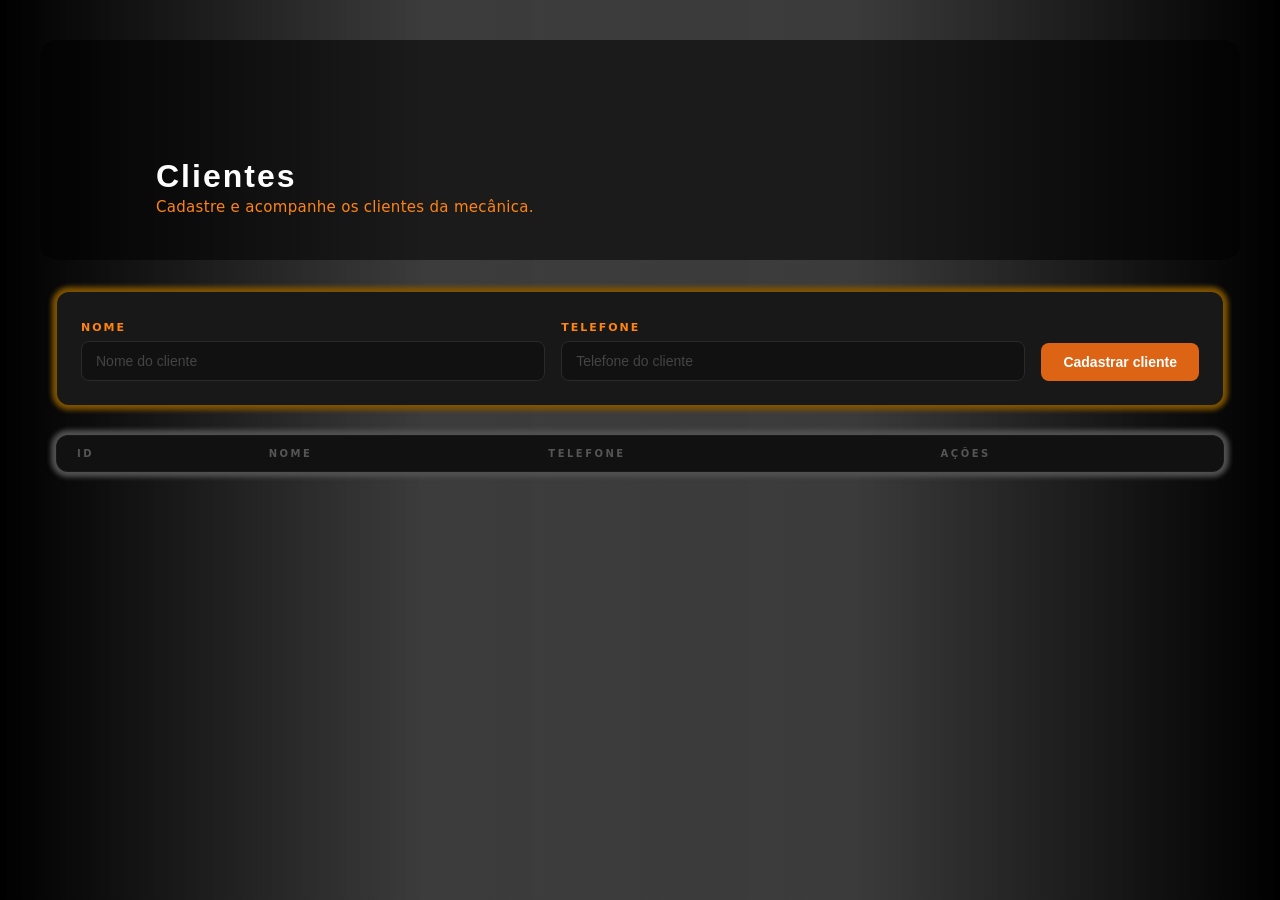
==== agendamentos.html @ 7097a28f "nav bar começada" ====
<!DOCTYPE html>
    <html lang="pt-BR">
    <head>
        <meta charset="UTF-8">
        <meta name="viewport" content="width=device-width, initial-scale=1.0">
        <title>Agendamentos</title>
        <link rel="stylesheet" href="assets/css/agendamentos.css">
    </head>
    <body>
        <div id="all">
            <div class="banner">
                <div class="banner-overlay"></div>
                    <div class="banner-content">
                        <h1 class="clientes-title">Clientes</h1>
                        <p class="clientes-subtitle">Cadastre e acompanhe os clientes da mecânica.</p>
                    </div>
            </div>
        
                </div>
        
                <div class="form-card">
                    <div class="campo">
                        <div>
                            <label for="nome">Nome</label>
                        </div>
                        <div>
                            <input type="text" id="nome" name="nome" placeholder="Nome do cliente">
                        </div>
                    </div>
        
                    <div class="campo">
                        <div>
                            <label for="telefone">Telefone</label>
                        </div>
                        <input type="tel" id="telefone" name="telefone" placeholder="Telefone do cliente">
                    </div>
        
                    <button id="botao-cadastrar">Cadastrar cliente</button>
                </div>
        
                <table id="tabela-clientes">
                    <thead>
                        <tr>
                            <th>ID</th>
                            <th>Nome</th>
                            <th>Telefone</th>
                            <th>Ações</th>
                        </tr>
                    </thead>
        
                    <tbody id="clientes">
                        <tr>
                            <td>1</td>
                            <td>Alimentacao</td>
                            <td>(00) 00000-0000</td>
                            <td>
                                <button class="botoes botao-editar">Editar</button>
                                <button class="botoes botao-apagar">Apagar</button>
                            </td>
                        </tr>
                    </tbody>
                </table>
            </div>
            
            <dialog id="modal">
                <div class="modal-conteudo">
                    <h2>⚠️</h2>
                    <p>APAGAR O CLIENTE?</p>
                    
                    <button id="fechar-modal">Cancelar</button>
                    <button id="confirmar-modal">Confirmar</button>
                </div>
            </dialog>
        
            <script src="assets/js/agendamentos.js"></script>
        </div>
    </body>
    </html>
---- assets/css/agendamentos.css ----
* {
  box-sizing: border-box;
  margin: 0;
  padding: 0;
}

body {
  font-family: system-ui, sans-serif;
  background: linear-gradient(to left, #000000, #202020e0, #232323e2, #000000);
  padding: 40px;
  color: #e8ddd0;
}


.banner {
  position: relative;
  height: 220px;
  background-image: url('https://img.magnific.com/fotos-gratis/trabalhador-de-servico-de-carro-muscular-reparando-o-veiculo_146671-19605.jpg?semt=ais_hybrid&w=740&q=80');
  background-size: cover;
  background-position: center;
  border-radius: 16px;
  margin-bottom: 32px;
}

.banner-overlay {
  position: absolute;
  inset: 0;
  background: rgba(0, 0, 0, 0.55);
  border-radius: 16px;
}

.banner-content {
  font-size: 100px;
  position: absolute;
  margin-top: 100px;
  margin-left: 100px;
}

.banner-content .clientes-title {
  font-size: 32px;
  font-weight: 600;
  color: #ffffff;

}

.banner-content .clientes-subtitle {
  font-size: 15px;
  color: #ff8411;
  margin-top: 6px;
}

.clientes-title {
  font-family: 'Bebas Neue', sans-serif;
  font-size: 52px;
  letter-spacing: 2px;
  color: #6b3d04;
  line-height: 1;
}

.clientes-subtitle {
  font-size: 13px;
  color: #dc6414;
  margin-top: 4px;
  letter-spacing: 0.3px;
}

.form-card {
  display: grid;
  grid-template-columns: 1fr 1fr auto;
  gap: 16px;
  align-items: flex-end;
  background: #181818;
  box-shadow: 0 0 5px 5px rgb(127, 83, 1);
  border-radius: 12px;
  padding: 24px;
  margin-bottom: 30px;
  margin-left: 17px;
  margin-right: 17px;
}

.campo {
  display: flex;
  flex-direction: column;
  gap: 6px;
}

.campo label {
  font-size: 11px;
  font-weight: 600;
  letter-spacing: 2px;
  text-transform: uppercase;
  color: #ff8411;
}

.campo input {
  background: #111;
  border: 1px solid #2a2a2a;
  border-radius: 8px;
  padding: 11px 14px;
  font-size: 14px;
  color: #ffffff;
  font-family: 'DM Sans', sans-serif;
  outline: none;
  transition: border-color 0.2s;
  width: 100%;
}

.campo input::placeholder {
  color: #444;
}

.campo input:focus {
  border-color: #dc6414;
}

#botao-cadastrar {
  background: #dc6414;
  color: #fff;
  border: none;
  border-radius: 8px;
  padding: 11px 22px;
  font-size: 14px;
  font-weight: 600;
  font-family: 'DM Sans', sans-serif;
  cursor: pointer;
  white-space: nowrap;
  transition: background 0.15s, transform 0.1s;
}

#botao-cadastrar:hover {
  background: #c25510;
}

#botao-cadastrar:active {
  transform: scale(0.97);
}

#tabela-clientes {
  width: calc(100% - 64px);
  margin: 0 32px 32px;
  border-collapse: collapse;
  background: #181818;
  border: 1px solid #2a2a2a;
  border-radius: 12px;
  overflow: hidden;
  box-shadow: 0 0 5px 5px rgb(81, 81, 81);
}

#tabela-clientes thead {
  background: #111;
}

#tabela-clientes thead th {
  padding: 12px 20px;
  text-align: left;
  font-size: 10px;
  font-weight: 600;
  letter-spacing: 2.5px;
  text-transform: uppercase;
  color: #555;
  border-bottom: 1px solid #2a2a2a;
}

#tabela-clientes tbody tr {
  border-bottom: 1px solid #1e1e1e;
  transition: background 0.15s;

}

#tabela-clientes tbody tr {
  border-bottom: none;
}

#tabela-clientes tbody tr:hover {
  background: #434343;
}

#tabela-clientes tbody td {
  padding: 0 20px;
  height: 56px;
  font-size: 14px;
  color: #e8e0d5;
  vertical-align: middle;
}


.botao-editar,
.botao-apagar {
  background: transparent;
  border: 1px solid #333;
  border-radius: 6px;
  padding: 5px 12px;
  font-size: 12px;
  font-weight: 500;
  color: #aaa;
  cursor: pointer;
  font-family: 'DM Sans', sans-serif;
  transition: border-color 0.15s, color 0.15s, background 0.15s;
  margin-right: 6px;
}

.botao-editar{
  border-color: #dc6414;
  background-color: #dc6414;
  color: black;
}

.botao-apagar{
  background-color: red;
  color: black;
}

#tabela-clientes {
  width: calc(100% - 32px);
  margin: 0 16px 24px;
}

.banner {
  padding: 20px 16px;
}

.clientes-title {
  font-size: 40px;
}

dialog::backdrop {
  background-color: rgba(0, 0, 0, 0.65);
}

dialog {
  border: none;
  height: 40vh;
  border-radius: 8px;
  padding: 0;
  position: fixed;
  inset: 0;
  margin: auto;
  background: #181818;
  color: #e8e0d5;
  box-shadow: 0 3px 7px 7px #d7b408;
  width: 60%;
  width: 90%;
  max-width: 400px;
}


.modal-conteudo {
  padding: 20px;
  font-size: 21.5px;
  text-align: center;
  align-items: center;
  font-family: sans-serif;
  height: 30vh;
}

.modal-conteudo h2 {
  padding: 15px;
  color: #da0808;
  font-size: 65px;
  margin-bottom: 15px;
}

.modal-conteudo button {
  margin-top: 35px;
  padding: 10px 20px 10px;
  color: white;
  border: none;
  border-radius: 8px;
  cursor: pointer;
}

#confirmar-modal {
  padding: 15px;
  background-color: #ad0707;
}

#fechar-modal {
  padding: 15px;
  background-color: #272626;

}
tbody tr:nth-child(even) {
  background-image: linear-gradient(to top, #1d1d1d,#1d1d1d,#1d1d1d);
}
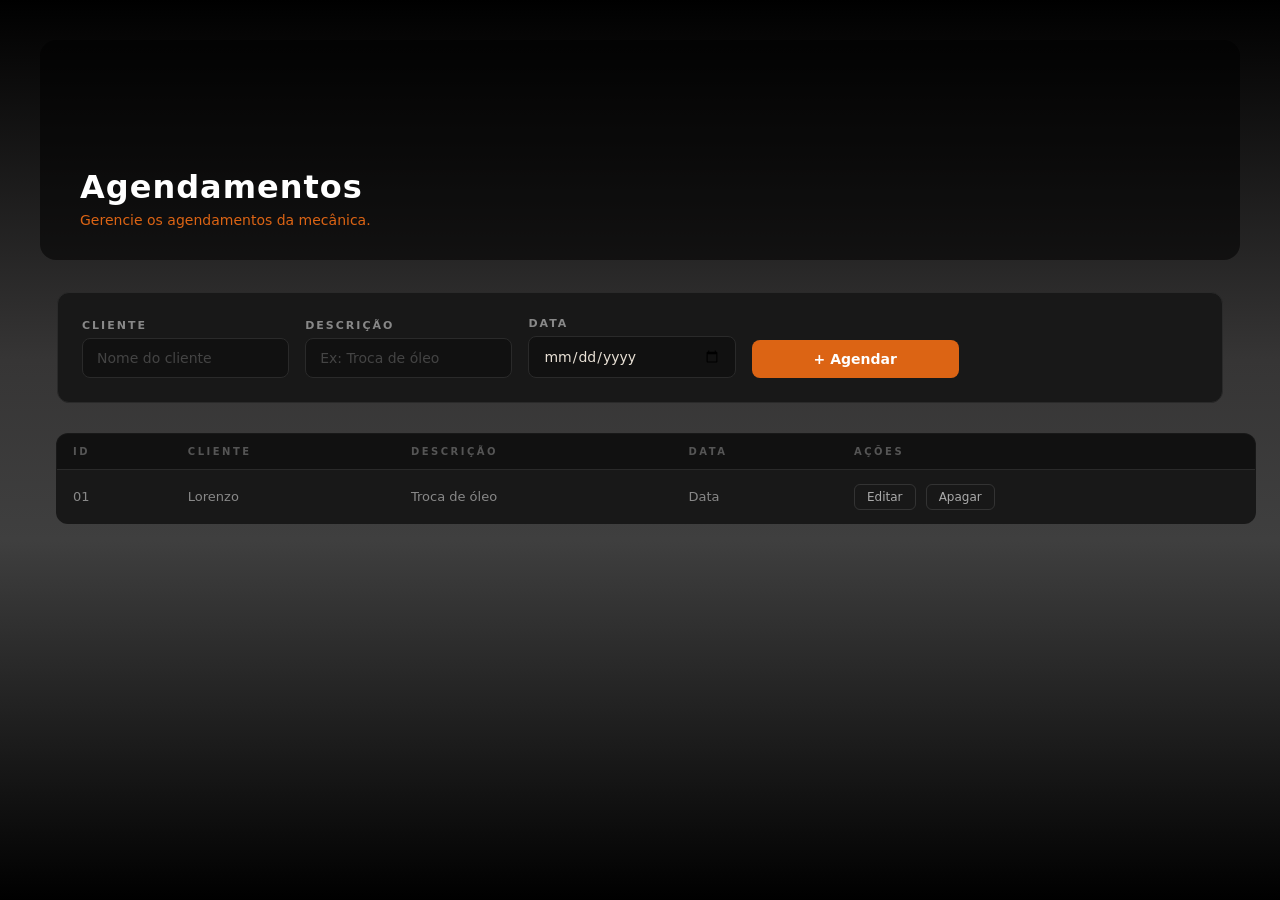
==== commit 9048aade: "pagina agendamentos começada" ====
--- a/agendamentos.html
+++ b/agendamentos.html
@@ -1,78 +1,66 @@
-    <!DOCTYPE html>
-    <html lang="pt-BR">
-    <head>
-        <meta charset="UTF-8">
-        <meta name="viewport" content="width=device-width, initial-scale=1.0">
-        <title>Agendamentos</title>
-        <link rel="stylesheet" href="assets/css/agendamentos.css">
-    </head>
-    <body>
-        <div id="all">
-            <div class="banner">
-                <div class="banner-overlay"></div>
-                    <div class="banner-content">
-                        <h1 class="clientes-title">Clientes</h1>
-                        <p class="clientes-subtitle">Cadastre e acompanhe os clientes da mecânica.</p>
-                    </div>
+<!DOCTYPE html>
+<html lang="pt-BR">
+<head>
+    <meta charset="UTF-8">
+    <meta name="viewport" content="width=device-width, initial-scale=1.0">
+    <title>Agendamentos</title>
+    <link rel="stylesheet" href="assets/css/agendamentos.css">
+</head>
+<body>
+    <div id="all">
+        <div class="banner">
+            <div class="banner-overlay"></div>
+            <div class="banner-content">
+                <h1 class="agendamentos-title">Agendamentos</h1>
+                <p class="agendamentos-subtitle">Gerencie os agendamentos da mecânica.</p>
             </div>
-        
-                </div>
-        
-                <div class="form-card">
-                    <div class="campo">
-                        <div>
-                            <label for="nome">Nome</label>
-                        </div>
-                        <div>
-                            <input type="text" id="nome" name="nome" placeholder="Nome do cliente">
-                        </div>
-                    </div>
-        
-                    <div class="campo">
-                        <div>
-                            <label for="telefone">Telefone</label>
-                        </div>
-                        <input type="tel" id="telefone" name="telefone" placeholder="Telefone do cliente">
-                    </div>
-        
-                    <button id="botao-cadastrar">Cadastrar cliente</button>
-                </div>
-        
-                <table id="tabela-clientes">
-                    <thead>
-                        <tr>
-                            <th>ID</th>
-                            <th>Nome</th>
-                            <th>Telefone</th>
-                            <th>Ações</th>
-                        </tr>
-                    </thead>
-        
-                    <tbody id="clientes">
-                        <tr>
-                            <td>1</td>
-                            <td>Alimentacao</td>
-                            <td>(00) 00000-0000</td>
-                            <td>
-                                <button class="botoes botao-editar">Editar</button>
-                                <button class="botoes botao-apagar">Apagar</button>
-                            </td>
-                        </tr>
-                    </tbody>
-                </table>
+        </div>
+
+        <div class="form-card">
+            <div class="campo">
+                <label for="cliente">Cliente</label>
+                <input type="text" id="cliente" name="cliente" placeholder="Nome do cliente">
             </div>
-            
-            <dialog id="modal">
-                <div class="modal-conteudo">
-                    <h2>⚠️</h2>
-                    <p>APAGAR O CLIENTE?</p>
-                    
-                    <button id="fechar-modal">Cancelar</button>
-                    <button id="confirmar-modal">Confirmar</button>
-                </div>
-            </dialog>
-        
-            <script src="assets/js/agendamentos.js"></script>
+
+            <div class="campo">
+                <label for="descricao">Descrição</label>
+                <input type="text" id="descricao" name="descricao" placeholder="Ex: Troca de óleo">
+            </div>
+
+            <div class="campo">
+                <label for="data">Data</label>
+                <input type="date" id="data" name="data" placeholder="Ex: 26/10/2026">
+            </div>
+
+
+            <button id="botao-agendar">+ Agendar</button>
         </div>
-    </body>
-    </html>+
+        <table id="tabela-agendamentos">
+            <thead>
+                <tr>
+                    <th>ID</th>
+                    <th>Cliente</th>
+                    <th>Descrição</th>
+                    <th>Data</th>
+
+                    <th>Ações</th>
+                </tr>
+            </thead>
+            <tbody id="agendamentos">
+                <tr>
+                    <td class="col-id">01</td>
+                    <td class="col-nome">Lorenzo</td>
+                    <td class="col-servico">Troca de óleo</td>
+                    <td>Data</td>
+                    <td>
+                        <button class="botao-editar">Editar</button>
+                        <button class="botao-apagar">Apagar</button>
+                    </td>
+                </tr>
+        </table>
+    </div>
+
+    <script src="assets/js/agendamentos.js"></script>
+</body>
+</html>
--- a/assets/css/agendamentos.css
+++ b/assets/css/agendamentos.css
@@ -6,11 +6,11 @@
 
 body {
   font-family: system-ui, sans-serif;
-  background: linear-gradient(to left, #000000, #202020e0, #232323e2, #000000);
+  background: linear-gradient(to bottom, #000000 0%, #363535 40%, #3f3f3f 60%, #000000 100%);
+  min-height: 100vh;
   padding: 40px;
   color: #e8ddd0;
 }
-
 
 .banner {
   position: relative;
@@ -30,47 +30,31 @@
 }
 
 .banner-content {
-  font-size: 100px;
   position: absolute;
-  margin-top: 100px;
-  margin-left: 100px;
-}
-
-.banner-content .clientes-title {
+  bottom: 32px;
+  left: 40px;
+}
+
+.agendamentos-title {
   font-size: 32px;
-  font-weight: 600;
+  font-weight: 700;
   color: #ffffff;
-
-}
-
-.banner-content .clientes-subtitle {
-  font-size: 15px;
-  color: #ff8411;
+  letter-spacing: 1px;
+}
+
+.agendamentos-subtitle {
+  font-size: 14px;
+  color: #dc6414;
   margin-top: 6px;
-}
-
-.clientes-title {
-  font-family: 'Bebas Neue', sans-serif;
-  font-size: 52px;
-  letter-spacing: 2px;
-  color: #6b3d04;
-  line-height: 1;
-}
-
-.clientes-subtitle {
-  font-size: 13px;
-  color: #dc6414;
-  margin-top: 4px;
-  letter-spacing: 0.3px;
 }
 
 .form-card {
   display: grid;
-  grid-template-columns: 1fr 1fr auto;
+  grid-template-columns: 1fr 1fr 1fr 1fr 1fr auto;
   gap: 16px;
   align-items: flex-end;
   background: #181818;
-  box-shadow: 0 0 5px 5px rgb(127, 83, 1);
+  border: 1px solid #2a2a2a;
   border-radius: 12px;
   padding: 24px;
   margin-bottom: 30px;
@@ -89,7 +73,7 @@
   font-weight: 600;
   letter-spacing: 2px;
   text-transform: uppercase;
-  color: #ff8411;
+  color: #888;
 }
 
 .campo input {
@@ -98,11 +82,12 @@
   border-radius: 8px;
   padding: 11px 14px;
   font-size: 14px;
-  color: #ffffff;
-  font-family: 'DM Sans', sans-serif;
+  color: #e8e0d5;
+  font-family: system-ui, sans-serif;
   outline: none;
   transition: border-color 0.2s;
   width: 100%;
+  appearance: none;
 }
 
 .campo input::placeholder {
@@ -113,7 +98,7 @@
   border-color: #dc6414;
 }
 
-#botao-cadastrar {
+#botao-agendar {
   background: #dc6414;
   color: #fff;
   border: none;
@@ -121,37 +106,36 @@
   padding: 11px 22px;
   font-size: 14px;
   font-weight: 600;
-  font-family: 'DM Sans', sans-serif;
+  font-family: system-ui, sans-serif;
   cursor: pointer;
-  white-space: nowrap;
-  transition: background 0.15s, transform 0.1s;
-}
-
-#botao-cadastrar:hover {
+  transition: background 0.15s, transform 0.4s;
+}
+
+#botao-agendar:hover {
   background: #c25510;
-}
-
-#botao-cadastrar:active {
+  transform: scale(1.05);
+}
+
+#botao-agendar:active {
   transform: scale(0.97);
 }
 
-#tabela-clientes {
-  width: calc(100% - 64px);
-  margin: 0 32px 32px;
+#tabela-agendamentos {
+  width: 100%;
+  margin: 0 16px 24px;
   border-collapse: collapse;
   background: #181818;
   border: 1px solid #2a2a2a;
   border-radius: 12px;
   overflow: hidden;
-  box-shadow: 0 0 5px 5px rgb(81, 81, 81);
-}
-
-#tabela-clientes thead {
+}
+
+#tabela-agendamentos thead tr{
   background: #111;
 }
 
-#tabela-clientes thead th {
-  padding: 12px 20px;
+#tabela-agendamentos thead th {
+  padding: 12px 16px;
   text-align: left;
   font-size: 10px;
   font-weight: 600;
@@ -161,26 +145,39 @@
   border-bottom: 1px solid #2a2a2a;
 }
 
-#tabela-clientes tbody tr {
+#tabela-agendamentos tbody tr {
   border-bottom: 1px solid #1e1e1e;
   transition: background 0.15s;
-
-}
-
-#tabela-clientes tbody tr {
+}
+
+#tabela-agendamentos tbody tr {
   border-bottom: none;
 }
 
-#tabela-clientes tbody tr:hover {
-  background: #434343;
-}
-
-#tabela-clientes tbody td {
-  padding: 0 20px;
-  height: 56px;
-  font-size: 14px;
-  color: #e8e0d5;
+#tabela-agendamentos tbody tr:hover {
+  background: #1d1d1d;
+}
+
+#tabela-agendamentos tbody td {
+  padding: 0 16px;
+  height: 54px;
+  font-size: 13px;
+  color: #888;
   vertical-align: middle;
+}
+
+.col-id {
+  color: #555 ;
+  font-variant-numeric: tabular-nums;
+}
+
+.col-nome {
+  color: #e8e0d5 ;
+  font-weight: 500;
+}
+
+.col-servico {
+  color: #dc6414 ;
 }
 
 
@@ -194,92 +191,18 @@
   font-weight: 500;
   color: #aaa;
   cursor: pointer;
-  font-family: 'DM Sans', sans-serif;
+  font-family: system-ui, sans-serif;
   transition: border-color 0.15s, color 0.15s, background 0.15s;
   margin-right: 6px;
 }
 
-.botao-editar{
+.botao-editar:hover {
   border-color: #dc6414;
-  background-color: #dc6414;
-  color: black;
-}
-
-.botao-apagar{
-  background-color: red;
-  color: black;
-}
-
-#tabela-clientes {
-  width: calc(100% - 32px);
-  margin: 0 16px 24px;
-}
-
-.banner {
-  padding: 20px 16px;
-}
-
-.clientes-title {
-  font-size: 40px;
-}
-
-dialog::backdrop {
-  background-color: rgba(0, 0, 0, 0.65);
-}
-
-dialog {
-  border: none;
-  height: 40vh;
-  border-radius: 8px;
-  padding: 0;
-  position: fixed;
-  inset: 0;
-  margin: auto;
-  background: #181818;
-  color: #e8e0d5;
-  box-shadow: 0 3px 7px 7px #d7b408;
-  width: 60%;
-  width: 90%;
-  max-width: 400px;
-}
-
-
-.modal-conteudo {
-  padding: 20px;
-  font-size: 21.5px;
-  text-align: center;
-  align-items: center;
-  font-family: sans-serif;
-  height: 30vh;
-}
-
-.modal-conteudo h2 {
-  padding: 15px;
-  color: #da0808;
-  font-size: 65px;
-  margin-bottom: 15px;
-}
-
-.modal-conteudo button {
-  margin-top: 35px;
-  padding: 10px 20px 10px;
-  color: white;
-  border: none;
-  border-radius: 8px;
-  cursor: pointer;
-}
-
-#confirmar-modal {
-  padding: 15px;
-  background-color: #ad0707;
-}
-
-#fechar-modal {
-  padding: 15px;
-  background-color: #272626;
-
-}
-tbody tr:nth-child(even) {
-  background-image: linear-gradient(to top, #1d1d1d,#1d1d1d,#1d1d1d);
-}
-
+  color: #dc6414;
+}
+
+.botao-apagar:hover {
+  border-color: #e24b4a;
+  color: #e24b4a;
+  background: rgba(226, 75, 74, 0.06);
+}
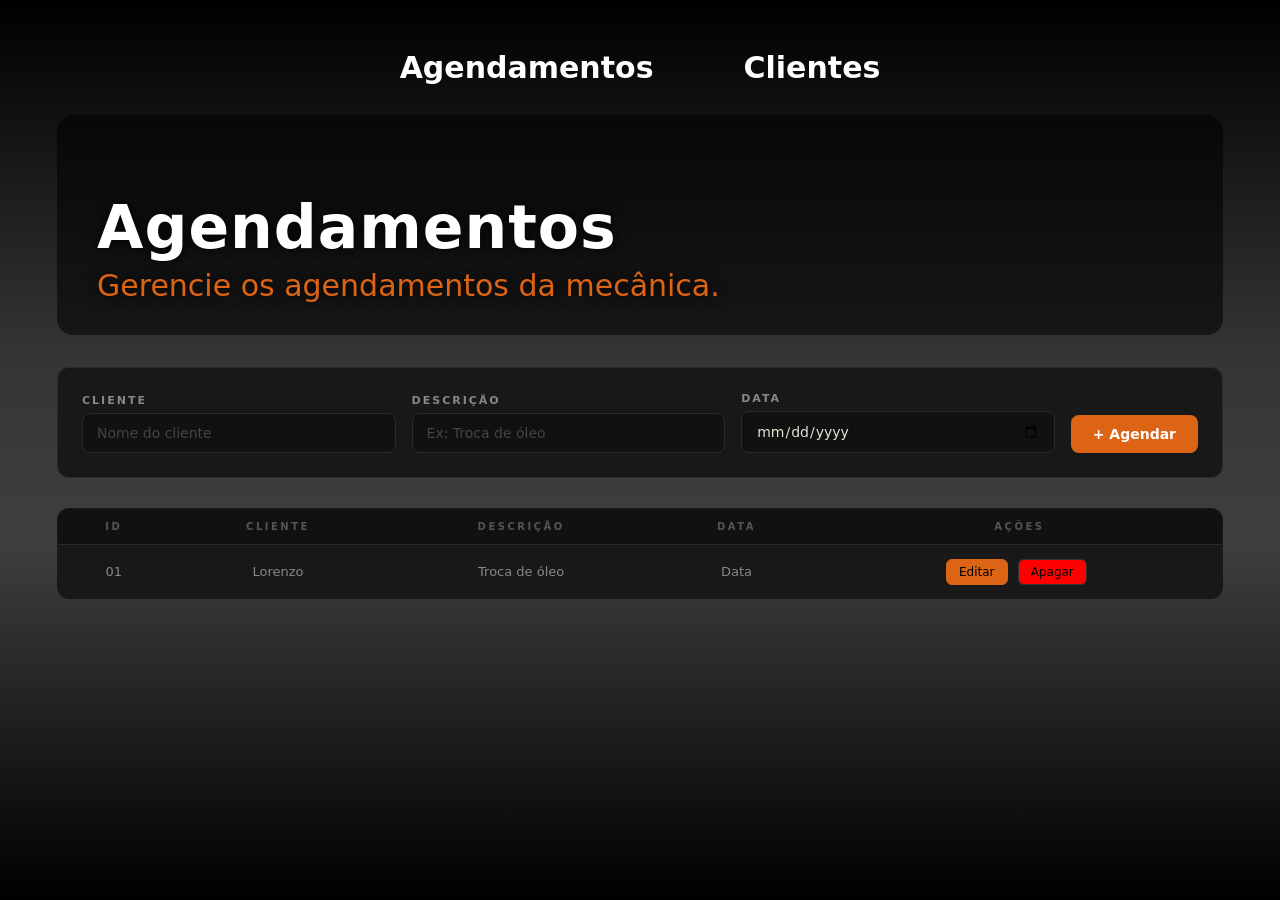
==== commit a6fa85dc: "ajeitado navbar" ====
--- a/agendamentos.html
+++ b/agendamentos.html
@@ -8,6 +8,12 @@
 </head>
 <body>
     <div id="all">
+
+        <div class="nav-bar">
+            <a href="agendamentos.html" class="agendamentos">Agendamentos</a>
+            <a href="clientes.html" class="clientes">Clientes</a>
+        </div>
+        
         <div class="banner">
             <div class="banner-overlay"></div>
             <div class="banner-content">
--- a/assets/css/agendamentos.css
+++ b/assets/css/agendamentos.css
@@ -20,6 +20,8 @@
   background-position: center;
   border-radius: 16px;
   margin-bottom: 32px;
+  margin-left: 17px;
+  margin-right: 17px;
 }
 
 .banner-overlay {
@@ -36,21 +38,23 @@
 }
 
 .agendamentos-title {
-  font-size: 32px;
+  font-size: 60px;
   font-weight: 700;
   color: #ffffff;
   letter-spacing: 1px;
+  text-shadow: 0 0 13px black;
 }
 
 .agendamentos-subtitle {
-  font-size: 14px;
+  font-size: 30px;
   color: #dc6414;
   margin-top: 6px;
+  text-shadow: 0 0 13px black;
 }
 
 .form-card {
   display: grid;
-  grid-template-columns: 1fr 1fr 1fr 1fr 1fr auto;
+  grid-template-columns: 1fr 1fr 1fr auto;
   gap: 16px;
   align-items: flex-end;
   background: #181818;
@@ -121,8 +125,8 @@
 }
 
 #tabela-agendamentos {
-  width: 100%;
-  margin: 0 16px 24px;
+  width: calc(100% - 34px);
+  margin: 0 17px 24px;
   border-collapse: collapse;
   background: #181818;
   border: 1px solid #2a2a2a;
@@ -136,7 +140,7 @@
 
 #tabela-agendamentos thead th {
   padding: 12px 16px;
-  text-align: left;
+  text-align: center;
   font-size: 10px;
   font-weight: 600;
   letter-spacing: 2.5px;
@@ -164,6 +168,7 @@
   font-size: 13px;
   color: #888;
   vertical-align: middle;
+  text-align: center;
 }
 
 .col-id {
@@ -196,13 +201,62 @@
   margin-right: 6px;
 }
 
-.botao-editar:hover {
+.botao-editar{
   border-color: #dc6414;
-  color: #dc6414;
-}
-
-.botao-apagar:hover {
-  border-color: #e24b4a;
-  color: #e24b4a;
-  background: rgba(226, 75, 74, 0.06);
+  background-color: #dc6414;
+  color: black;
+}
+
+.botao-apagar{
+  background-color: red;
+  color: black;
+}
+
+.botao-agendamentos {
+  display: inline-block;
+  text-align: center;
+  width: 100%;
+  padding: 9px 20px;
+  color: #fff;
+  border-radius: 8px;
+  font-size: 13px;
+  font-weight: 600;
+  text-decoration: none;
+  transition: background 0.15s, transform 0.1s;
+  
+}
+
+.botao-agendamentos:hover {
+  text-decoration: underline rgba(163, 108, 4, 0.858);
+  transform: scale(1.03);
+}
+
+.nav-bar {
+  display: flex;
+  justify-content: center;
+  border-radius: 20px;
+  margin-bottom: 20px;
+  gap: 70px;
+}
+
+
+.agendamentos, .clientes {
+  display: inline-flexbox;
+  text-align: center;
+  padding: 10px;
+  color: #fff;
+  border-radius: 8px;
+  font-weight: 600;
+  text-decoration: none;
+  transition: background 0.15s, transform 0.1s;
+  align-self: center;
+  font-size: 30px;
+  transition: all 0.3s;
+}
+
+.nav-bar a:hover{
+  color: orange;
+  scale: 1.2;
+  transition: all 0.3s;
+  text-shadow: 0 0 5px black;
 }
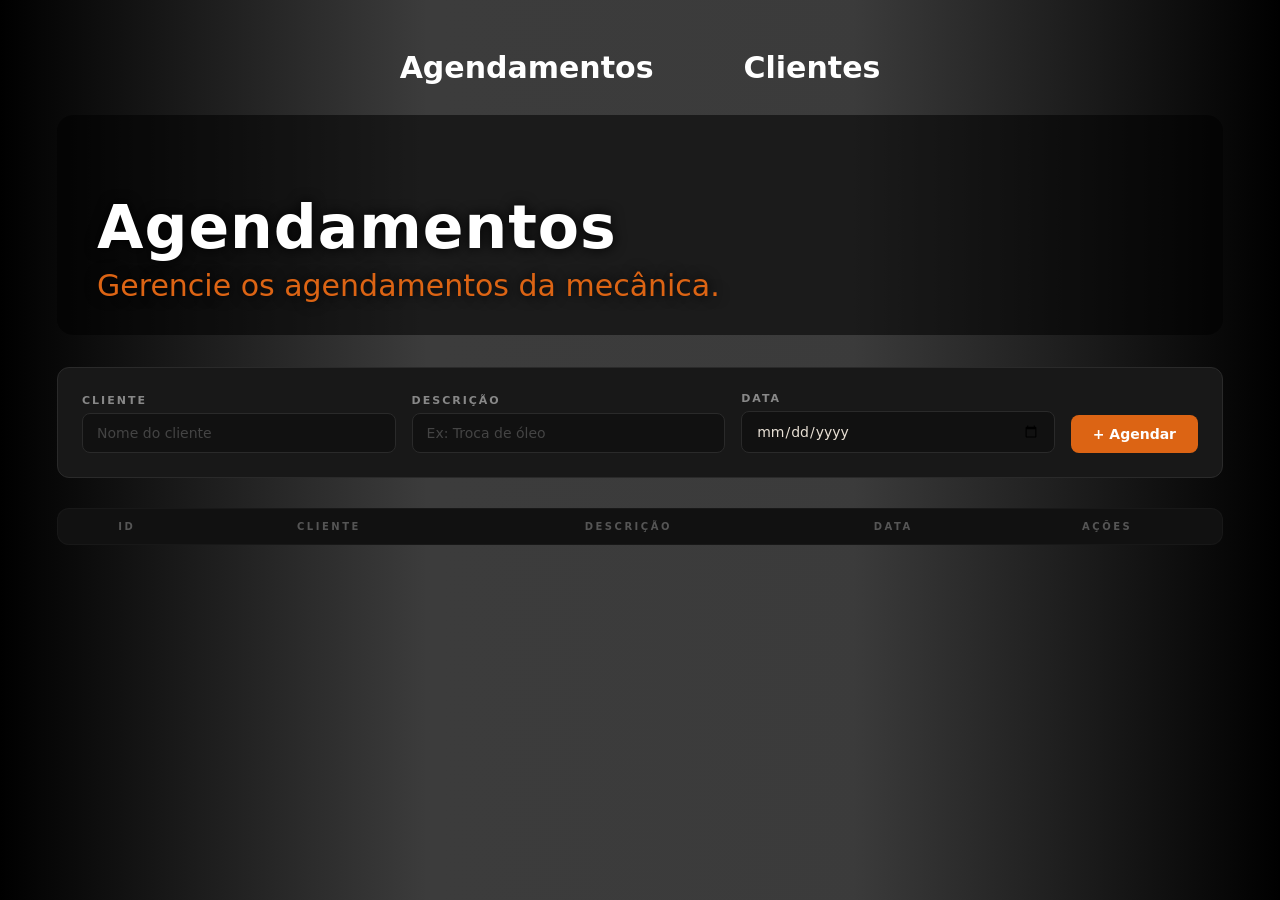
==== commit ea2c2f96: "finalizado" ====
--- a/agendamentos.html
+++ b/agendamentos.html
@@ -67,6 +67,16 @@
         </table>
     </div>
 
+    <dialog id="modal">
+        <div class="modal-conteudo">
+            <h2>DESEJA APAGAR O AGENDAMENTO?</h2>
+            <p>Isso apagará permanentemente o agendamento da lista</p>
+
+            <button id="fechar-modal">Cancelar</button>
+            <button id="confirmar-modal">Confirmar</button>
+        </div>
+    </dialog>
+
     <script src="assets/js/agendamentos.js"></script>
 </body>
 </html>
--- a/assets/css/agendamentos.css
+++ b/assets/css/agendamentos.css
@@ -6,7 +6,7 @@
 
 body {
   font-family: system-ui, sans-serif;
-  background: linear-gradient(to bottom, #000000 0%, #363535 40%, #3f3f3f 60%, #000000 100%);
+  background: linear-gradient(to left, #000000, #202020e0, #232323e2, #000000);
   min-height: 100vh;
   padding: 40px;
   color: #e8ddd0;
@@ -259,4 +259,60 @@
   scale: 1.2;
   transition: all 0.3s;
   text-shadow: 0 0 5px black;
+}
+
+dialog::backdrop {
+  background-color: rgba(0, 0, 0, 0.65);
+}
+
+dialog {
+  border: none;
+  height: 40vh;
+  border-radius: 8px;
+  padding: 0;
+  position: fixed;
+  inset: 0;
+  margin: auto;
+  background: #181818;
+  color: #e8e0d5;
+  box-shadow: 0 0px 7px 7px #d7b408;
+  width: 80%;
+  max-width: 700px;
+}
+
+
+.modal-conteudo {
+  padding: 20px;
+  font-size: 21.5px;
+  text-align: center;
+  align-items: center;
+  font-family: sans-serif;
+  height: 30vh;
+}
+
+.modal-conteudo h2 {
+  padding: 15px;
+  color: #da0808;
+  font-size: 65px;
+  margin-bottom: 15px;
+}
+
+.modal-conteudo button {
+  margin-top: 35px;
+  padding: 10px 20px 10px;
+  color: white;
+  border: none;
+  border-radius: 8px;
+  cursor: pointer;
+}
+
+#confirmar-modal {
+  padding: 15px;
+  background-color: #ad0707;
+}
+
+#fechar-modal {
+  padding: 15px;
+  background-color: #272626;
+
 }
